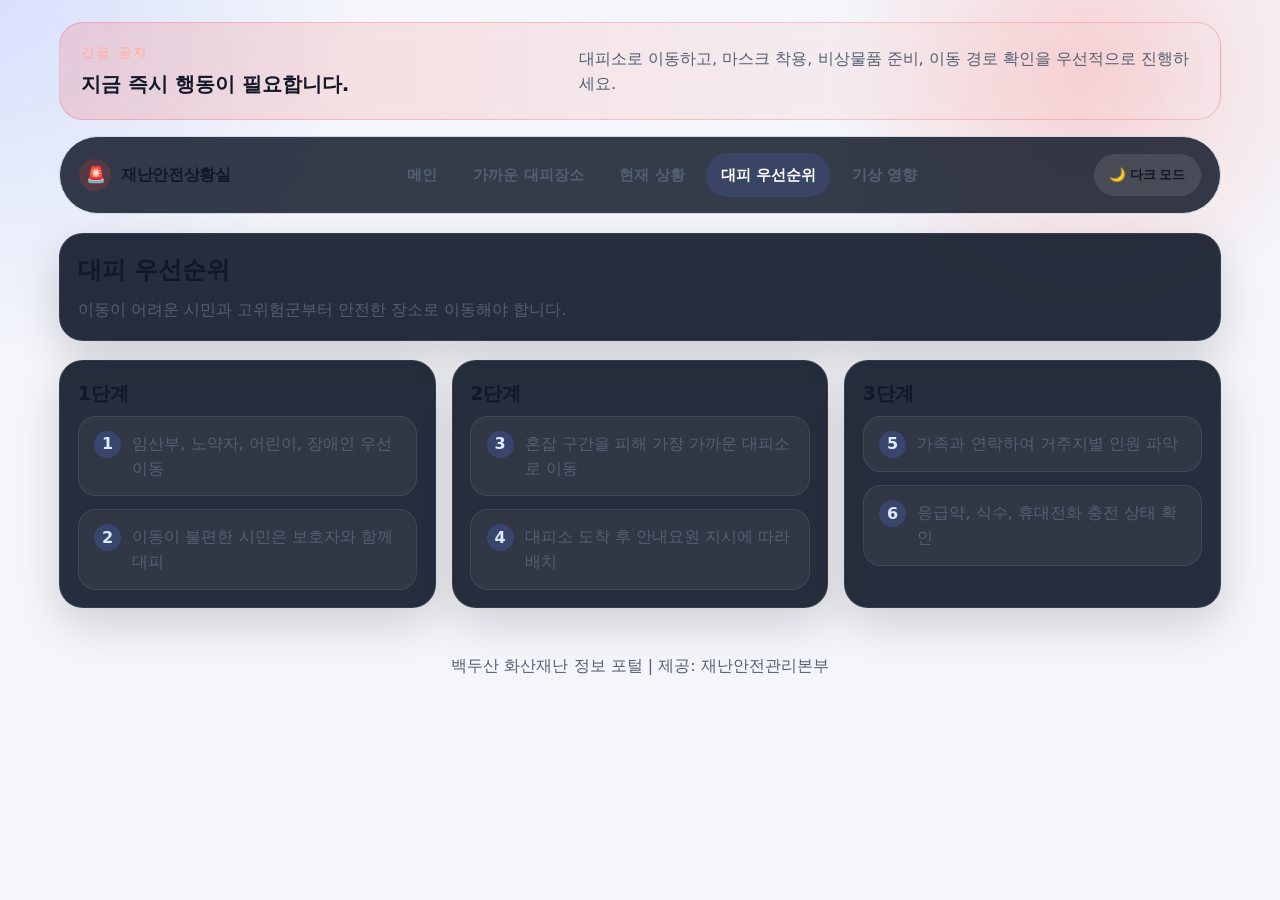
==== priority.html @ 3ed53e67 "페이지 추가 ㅇ" ====
<!DOCTYPE html>
<html lang="ko">
<head>
  <meta charset="UTF-8" />
  <meta name="viewport" content="width=device-width, initial-scale=1.0" />
  <title>대피 우선순위</title>
  <link rel="stylesheet" href="styles.css" />
</head>
<body data-page="priority">
  <div class="page-shell">
    <section class="notice-box" role="alert">
      <div>
        <p class="notice-label">긴급 공지</p>
        <h2>지금 즉시 행동이 필요합니다.</h2>
      </div>
      <p>대피소로 이동하고, 마스크 착용, 비상물품 준비, 이동 경로 확인을 우선적으로 진행하세요.</p>
    </section>

    <header class="site-header">
      <a class="brand" href="index.html">
        <span class="brand-mark">🚨</span>
        <span>재난안전상황실</span>
      </a>
      <nav class="top-nav" aria-label="주요 페이지">
        <a class="nav-link" href="index.html">메인</a>
        <a class="nav-link" href="shelters.html">가까운 대피장소</a>
        <a class="nav-link" href="status.html">현재 상황</a>
        <a class="nav-link active" href="priority.html">대피 우선순위</a>
        <a class="nav-link" href="weather.html">기상 영향</a>
      </nav>
      <button id="theme-toggle" class="theme-toggle" type="button">🌙</button>
    </header>

    <main class="main-content">
      <section class="page-section">
        <h2>대피 우선순위</h2>
        <p>이동이 어려운 시민과 고위험군부터 안전한 장소로 이동해야 합니다.</p>
      </section>

      <section class="detail-grid">
        <article class="detail-card">
          <h3>1단계</h3>
          <div class="priority-list">
            <div class="priority-item"><span class="priority-step">1</span><p>임산부, 노약자, 어린이, 장애인 우선 이동</p></div>
            <div class="priority-item"><span class="priority-step">2</span><p>이동이 불편한 시민은 보호자와 함께 대피</p></div>
          </div>
        </article>
        <article class="detail-card">
          <h3>2단계</h3>
          <div class="priority-list">
            <div class="priority-item"><span class="priority-step">3</span><p>혼잡 구간을 피해 가장 가까운 대피소로 이동</p></div>
            <div class="priority-item"><span class="priority-step">4</span><p>대피소 도착 후 안내요원 지시에 따라 배치</p></div>
          </div>
        </article>
        <article class="detail-card">
          <h3>3단계</h3>
          <div class="priority-list">
            <div class="priority-item"><span class="priority-step">5</span><p>가족과 연락하여 거주지별 인원 파악</p></div>
            <div class="priority-item"><span class="priority-step">6</span><p>응급약, 식수, 휴대전화 충전 상태 확인</p></div>
          </div>
        </article>
      </section>
    </main>

    <footer class="site-footer">
      <p>백두산 화산재난 정보 포털 | 제공: 재난안전관리본부</p>
    </footer>
  </div>

  <script src="script.js"></script>
</body>
</html>
---- styles.css ----
:root {
  --bg: #06070d;
  --surface: #0e1420;
  --surface-alt: #131b2e;
  --text: #f3f4f6;
  --muted: #9aa4b2;
  --danger: #ff3b30;
  --accent: #5b7cff;
  --accent-strong: #ff7a59;
  --border: rgba(255, 255, 255, 0.08);
}

[data-theme="light"] {
  --bg: #f4f6fb;
  --surface: #ffffff;
  --surface-alt: #eef2ff;
  --text: #111827;
  --muted: #526071;
  --danger: #b91c1c;
  --accent: #1d4ed8;
  --accent-strong: #ea580c;
  --border: #d2d9e4;
}

* {
  box-sizing: border-box;
}

html,
body {
  margin: 0;
  min-height: 100%;
  font-family: "Inter", system-ui, -apple-system, BlinkMacSystemFont, "Segoe UI", sans-serif;
  background: var(--bg);
  color: var(--text);
}

body {
  line-height: 1.6;
  background: radial-gradient(circle at top left, rgba(91, 124, 255, 0.18), transparent 24%),
    radial-gradient(circle at 85% 10%, rgba(255, 59, 48, 0.2), transparent 20%),
    var(--bg);
}

a {
  color: inherit;
  text-decoration: none;
}

img {
  max-width: 100%;
}

.page-shell {
  max-width: 1200px;
  margin: 0 auto;
  padding: 1.4rem 1.2rem 2.4rem;
}

.notice-box {
  display: flex;
  justify-content: space-between;
  align-items: center;
  gap: 1rem;
  padding: 1.2rem 1.3rem;
  border-radius: 24px;
  border: 1px solid rgba(255, 59, 48, 0.24);
  background: linear-gradient(90deg, rgba(255, 59, 48, 0.16), rgba(255, 255, 255, 0.04));
  backdrop-filter: blur(10px);
}

.notice-label {
  margin: 0 0 0.3rem;
  font-size: 0.8rem;
  font-weight: 800;
  letter-spacing: 0.16em;
  text-transform: uppercase;
  color: #ffb5aa;
}

.notice-box h2 {
  margin: 0;
  font-size: 1.25rem;
}

.notice-box p:last-child {
  margin: 0;
  max-width: 620px;
  color: var(--muted);
}

.site-header {
  display: flex;
  justify-content: space-between;
  align-items: center;
  gap: 1rem;
  margin-top: 1rem;
  padding: 1rem 1.2rem;
  border-radius: 999px;
  background: rgba(10, 18, 33, 0.82);
  border: 1px solid var(--border);
  backdrop-filter: blur(12px);
  position: sticky;
  top: 0.8rem;
  z-index: 10;
}

.brand {
  display: inline-flex;
  align-items: center;
  gap: 0.6rem;
  font-weight: 800;
  letter-spacing: -0.02em;
}

.brand-mark {
  display: inline-flex;
  align-items: center;
  justify-content: center;
  width: 2rem;
  height: 2rem;
  border-radius: 999px;
  background: rgba(255, 59, 48, 0.18);
}

.top-nav {
  display: flex;
  flex-wrap: wrap;
  gap: 0.45rem;
}

.nav-link {
  padding: 0.6rem 0.9rem;
  border-radius: 999px;
  color: var(--muted);
  font-size: 0.95rem;
  font-weight: 700;
  transition: background 0.2s ease, color 0.2s ease;
}

.nav-link:hover,
.nav-link.active {
  color: white;
  background: rgba(91, 124, 255, 0.16);
}

.theme-toggle {
  border: none;
  background: rgba(255, 255, 255, 0.1);
  color: var(--text);
  border-radius: 999px;
  padding: 0.75rem 0.95rem;
  font-weight: 700;
  cursor: pointer;
}

.main-content {
  display: grid;
  gap: 1.2rem;
  margin-top: 1.2rem;
}

.hero-panel {
  display: grid;
  grid-template-columns: 1.25fr 0.95fr;
  gap: 1.2rem;
  padding: 1.4rem;
  border-radius: 28px;
  background: linear-gradient(135deg, rgba(17, 24, 39, 0.98), rgba(13, 22, 41, 0.96));
  border: 1px solid rgba(255, 255, 255, 0.08);
  box-shadow: 0 24px 80px rgba(0, 0, 0, 0.24);
}

.hero-copy h1 {
  margin: 0 0 0.75rem;
  font-size: clamp(2rem, 4vw, 3.2rem);
  line-height: 1.05;
}

.hero-copy p {
  margin: 0;
  color: var(--muted);
  max-width: 620px;
}

.eyebrow {
  margin: 0 0 0.5rem;
  font-size: 0.8rem;
  font-weight: 800;
  letter-spacing: 0.18em;
  text-transform: uppercase;
  color: #ffb8b0;
}

.hero-actions {
  display: flex;
  flex-wrap: wrap;
  gap: 0.75rem;
  margin-top: 1rem;
}

.btn {
  display: inline-flex;
  align-items: center;
  justify-content: center;
  padding: 0.9rem 1.2rem;
  border-radius: 999px;
  font-weight: 800;
  transition: transform 0.2s ease, box-shadow 0.2s ease;
}

.btn:hover {
  transform: translateY(-2px);
  box-shadow: 0 16px 30px rgba(0, 0, 0, 0.18);
}

.btn-primary {
  background: linear-gradient(90deg, var(--danger), var(--accent-strong));
  color: white;
}

.btn-secondary {
  background: rgba(255, 255, 255, 0.1);
  color: white;
  border: 1px solid rgba(255, 255, 255, 0.12);
}

.hero-status {
  border-radius: 24px;
  padding: 1.2rem;
  background: rgba(255, 255, 255, 0.05);
  border: 1px solid rgba(255, 255, 255, 0.08);
}

.status-chip {
  display: inline-flex;
  padding: 0.4rem 0.8rem;
  border-radius: 999px;
  background: rgba(255, 59, 48, 0.2);
  color: #ffd8d8;
  font-size: 0.78rem;
  font-weight: 800;
  letter-spacing: 0.1em;
  text-transform: uppercase;
}

.hero-status h2 {
  margin: 0.75rem 0 0.2rem;
  font-size: 1.7rem;
}

.status-meta {
  margin: 0 0 0.6rem;
  color: var(--muted);
}

.hero-status p {
  margin: 0;
  color: var(--muted);
}

.status-list {
  margin: 0.9rem 0 0;
  padding-left: 1rem;
  color: #eef3ff;
}

.status-list li + li {
  margin-top: 0.4rem;
}

.quick-grid,
.info-grid,
.detail-grid,
.status-grid,
.weather-grid {
  display: grid;
  gap: 1rem;
}

.quick-grid {
  grid-template-columns: repeat(4, minmax(0, 1fr));
}

.info-grid {
  grid-template-columns: repeat(3, minmax(0, 1fr));
}

.detail-grid,
.status-grid,
.weather-grid {
  grid-template-columns: repeat(3, minmax(0, 1fr));
}

.quick-card,
.info-card,
.detail-card,
.map-card,
.status-card,
.weather-card,
.page-section,
.slide-shell,
.map-panel {
  border-radius: 24px;
  border: 1px solid rgba(255, 255, 255, 0.08);
  background: rgba(10, 18, 33, 0.88);
  box-shadow: 0 16px 45px rgba(0, 0, 0, 0.16);
}

.quick-card,
.info-card,
.detail-card,
.map-card,
.status-card,
.weather-card,
.page-section {
  padding: 1.1rem;
}

.quick-card h3,
.info-card h3,
.detail-card h3,
.map-card h3,
.status-card h3,
.weather-card h3,
.page-section h2 {
  margin-top: 0;
  margin-bottom: 0.45rem;
}

.quick-card p,
.info-card p,
.detail-card p,
.map-card p,
.status-card p,
.weather-card p,
.page-section p,
.page-section li {
  margin: 0;
  color: var(--muted);
}

.quick-card:hover {
  transform: translateY(-2px);
  border-color: rgba(91, 124, 255, 0.28);
}

.slide-shell {
  padding: 1.2rem;
}

.slide-header {
  display: flex;
  justify-content: space-between;
  align-items: center;
  gap: 1rem;
  margin-bottom: 0.9rem;
}

.slide-controls {
  display: flex;
  gap: 0.6rem;
}

.slide-btn {
  width: 2.8rem;
  height: 2.8rem;
  border: 1px solid rgba(255, 255, 255, 0.16);
  border-radius: 999px;
  background: rgba(255, 255, 255, 0.08);
  color: white;
  cursor: pointer;
}

.slide-deck {
  display: flex;
  gap: 1rem;
  overflow-x: auto;
  padding-bottom: 0.25rem;
  scroll-snap-type: x mandatory;
}

.slide-deck::-webkit-scrollbar {
  height: 10px;
}

.slide-deck::-webkit-scrollbar-thumb {
  background: rgba(255, 255, 255, 0.16);
  border-radius: 999px;
}

.slide-card {
  min-width: 270px;
  flex: 0 0 40%;
  scroll-snap-align: start;
  border-radius: 20px;
  padding: 1rem;
  background: linear-gradient(180deg, rgba(255, 255, 255, 0.05), rgba(91, 124, 255, 0.12));
  border: 1px solid rgba(255, 255, 255, 0.08);
}

.slide-tag {
  display: inline-flex;
  padding: 0.38rem 0.7rem;
  border-radius: 999px;
  background: rgba(59, 130, 246, 0.18);
  color: #bfdbfe;
  font-size: 0.78rem;
  font-weight: 700;
  text-transform: uppercase;
  letter-spacing: 0.08em;
}

.slide-card h3 {
  margin: 0.7rem 0 0.35rem;
}

.slide-footer {
  display: flex;
  flex-wrap: wrap;
  gap: 0.45rem;
  margin-top: 0.8rem;
}

.chip {
  display: inline-flex;
  padding: 0.35rem 0.65rem;
  border-radius: 999px;
  font-size: 0.76rem;
  font-weight: 700;
}

.chip.warning { background: rgba(255, 59, 48, 0.18); color: #ffd5d1; }
.chip.alert { background: rgba(255, 166, 0, 0.16); color: #ffd49d; }
.chip.caution { background: rgba(251, 191, 36, 0.16); color: #fde68a; }
.chip.info { background: rgba(59, 130, 246, 0.16); color: #bfdbfe; }

.detail-list,
.priority-list,
.timeline {
  display: grid;
  gap: 0.8rem;
}

.detail-item,
.priority-item,
.timeline-item {
  display: flex;
  align-items: flex-start;
  gap: 0.7rem;
  padding: 0.85rem 0.95rem;
  border-radius: 18px;
  background: rgba(255, 255, 255, 0.05);
  border: 1px solid rgba(255, 255, 255, 0.08);
}

.detail-dot,
.priority-step {
  width: 1.7rem;
  height: 1.7rem;
  display: inline-flex;
  align-items: center;
  justify-content: center;
  border-radius: 999px;
  background: rgba(91, 124, 255, 0.22);
  color: #dbeafe;
  font-weight: 800;
  flex-shrink: 0;
}

.map-shell {
  display: grid;
  grid-template-columns: 1.35fr 0.9fr;
  gap: 1rem;
}

.map-panel {
  padding: 1.1rem;
}

.map-frame {
  width: 100%;
  min-height: 360px;
  border-radius: 20px;
  overflow: hidden;
  background: #0b1828;
}

.map-info {
  display: grid;
  gap: 0.85rem;
}

.site-footer {
  margin-top: 1.2rem;
  padding: 0.6rem 0 0.2rem;
  text-align: center;
  color: var(--muted);
}

@media (max-width: 960px) {
  .quick-grid {
    grid-template-columns: repeat(2, minmax(0, 1fr));
  }

  .hero-panel,
  .map-shell,
  .info-grid,
  .detail-grid,
  .status-grid,
  .weather-grid {
    grid-template-columns: 1fr;
  }
}

@media (max-width: 720px) {
  .page-shell {
    padding: 1rem;
  }

  .site-header,
  .notice-box {
    flex-direction: column;
    align-items: flex-start;
  }

  .top-nav {
    gap: 0.45rem;
  }

  .quick-grid {
    grid-template-columns: 1fr;
  }

  .slide-card {
    flex-basis: 80%;
  }
}
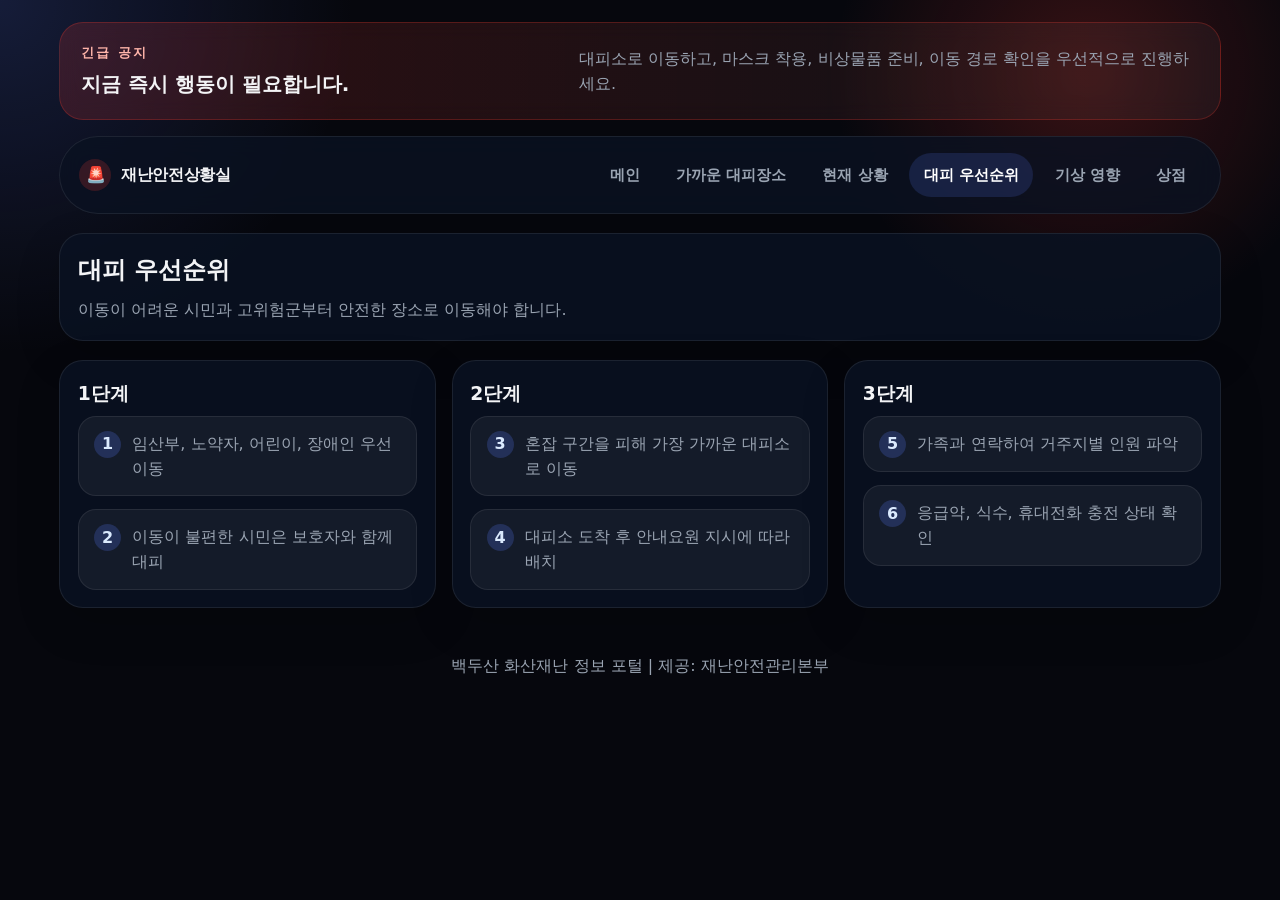
==== commit 4ca15a5d: "구매 페이지 추가" ====
--- a/priority.html
+++ b/priority.html
@@ -27,6 +27,7 @@
         <a class="nav-link" href="status.html">현재 상황</a>
         <a class="nav-link active" href="priority.html">대피 우선순위</a>
         <a class="nav-link" href="weather.html">기상 영향</a>
+        <a class="nav-link" href="store.html">상점</a>
       </nav>
       <button id="theme-toggle" class="theme-toggle" type="button">🌙</button>
     </header>
--- a/styles.css
+++ b/styles.css
@@ -10,18 +10,6 @@
   --border: rgba(255, 255, 255, 0.08);
 }
 
-[data-theme="light"] {
-  --bg: #f4f6fb;
-  --surface: #ffffff;
-  --surface-alt: #eef2ff;
-  --text: #111827;
-  --muted: #526071;
-  --danger: #b91c1c;
-  --accent: #1d4ed8;
-  --accent-strong: #ea580c;
-  --border: #d2d9e4;
-}
-
 * {
   box-sizing: border-box;
 }
@@ -49,6 +37,10 @@
 
 img {
   max-width: 100%;
+}
+
+[hidden] {
+  display: none !important;
 }
 
 .page-shell {
@@ -307,6 +299,352 @@
   box-shadow: 0 16px 45px rgba(0, 0, 0, 0.16);
 }
 
+.products-section {
+  padding: 1.4rem;
+  border-radius: 28px;
+  border: 1px solid rgba(255, 255, 255, 0.08);
+  background: linear-gradient(135deg, rgba(10, 18, 33, 0.96), rgba(14, 24, 44, 0.92));
+}
+
+.section-heading {
+  display: flex;
+  justify-content: space-between;
+  align-items: end;
+  gap: 1rem;
+  margin-bottom: 1rem;
+}
+
+.section-heading h2 {
+  margin: 0;
+  font-size: 1.4rem;
+}
+
+.section-heading > p {
+  margin: 0;
+  color: var(--muted);
+  max-width: 280px;
+}
+
+.product-grid {
+  display: grid;
+  grid-template-columns: repeat(3, minmax(0, 1fr));
+  gap: 1rem;
+}
+
+.product-card {
+  overflow: hidden;
+  border-radius: 22px;
+  border: 1px solid rgba(255, 255, 255, 0.08);
+  background: rgba(255, 255, 255, 0.04);
+}
+
+.product-card img {
+  display: block;
+  width: 100%;
+  height: 180px;
+  object-fit: cover;
+}
+
+.product-body {
+  padding: 1rem;
+}
+
+.product-body h3 {
+  margin: 0 0 0.4rem;
+  font-size: 1.06rem;
+}
+
+.product-body p {
+  margin: 0 0 0.9rem;
+  color: var(--muted);
+  font-size: 0.95rem;
+}
+
+.product-footer {
+  display: flex;
+  align-items: center;
+  justify-content: space-between;
+  gap: 0.75rem;
+}
+
+.price {
+  font-size: 1.05rem;
+  font-weight: 800;
+  color: #ffd8a8;
+}
+
+.modal-backdrop {
+  position: fixed;
+  inset: 0;
+  display: none;
+  place-items: center;
+  padding: 1rem;
+  background: rgba(3, 7, 18, 0.72);
+  backdrop-filter: blur(6px);
+  z-index: 50;
+}
+
+.modal-card {
+  position: relative;
+  width: min(100%, 460px);
+  padding: 1.3rem;
+  border-radius: 24px;
+  background: linear-gradient(135deg, rgba(10, 18, 33, 0.98), rgba(18, 25, 43, 0.95));
+  border: 1px solid rgba(255, 255, 255, 0.12);
+  box-shadow: 0 24px 70px rgba(0, 0, 0, 0.3);
+}
+
+.modal-close {
+  position: absolute;
+  top: 0.85rem;
+  right: 0.85rem;
+  border: none;
+  background: rgba(255, 255, 255, 0.1);
+  color: white;
+  width: 2rem;
+  height: 2rem;
+  border-radius: 999px;
+  cursor: pointer;
+}
+
+.checkout-summary {
+  display: flex;
+  justify-content: space-between;
+  align-items: center;
+  padding: 0.8rem 0;
+  border-bottom: 1px solid rgba(255, 255, 255, 0.08);
+}
+
+.checkout-form {
+  display: grid;
+  gap: 0.85rem;
+  margin-top: 1rem;
+}
+
+.checkout-form label {
+  display: grid;
+  gap: 0.35rem;
+  color: var(--muted);
+  font-size: 0.95rem;
+}
+
+.checkout-form input {
+  width: 100%;
+  padding: 0.8rem 0.9rem;
+  border-radius: 12px;
+  border: 1px solid rgba(255, 255, 255, 0.12);
+  background: rgba(255, 255, 255, 0.06);
+  color: white;
+}
+
+.full-width {
+  width: 100%;
+}
+
+.success-card {
+  text-align: center;
+}
+
+.success-product {
+  margin: 0.6rem 0 1rem;
+  font-weight: 700;
+  color: #ffd8a8;
+}
+
+body.modal-open {
+  overflow: hidden;
+}
+
+.store-hero {
+  display: flex;
+  justify-content: space-between;
+  align-items: center;
+  gap: 1rem;
+  padding: 1.4rem;
+  border-radius: 28px;
+  border: 1px solid rgba(255, 255, 255, 0.08);
+  background: linear-gradient(135deg, rgba(17, 24, 39, 0.98), rgba(13, 22, 41, 0.96));
+}
+
+.store-hero h1 {
+  margin: 0 0 0.6rem;
+  font-size: clamp(1.7rem, 3vw, 2.4rem);
+}
+
+.store-hero p {
+  margin: 0;
+  color: var(--muted);
+  max-width: 620px;
+}
+
+.store-summary {
+  display: grid;
+  grid-template-columns: repeat(3, minmax(0, 1fr));
+  gap: 0.75rem;
+  min-width: 320px;
+}
+
+.store-summary > div {
+  padding: 0.9rem;
+  border-radius: 16px;
+  background: rgba(255, 255, 255, 0.05);
+  border: 1px solid rgba(255, 255, 255, 0.08);
+}
+
+.store-summary strong {
+  display: block;
+  font-size: 1rem;
+}
+
+.store-summary span {
+  display: block;
+  color: var(--muted);
+  font-size: 0.9rem;
+}
+
+.product-grid {
+  display: grid;
+  grid-template-columns: repeat(3, minmax(0, 1fr));
+  gap: 1rem;
+  margin-top: 1rem;
+}
+
+.product-card {
+  overflow: hidden;
+  border-radius: 22px;
+  border: 1px solid rgba(255, 255, 255, 0.08);
+  background: rgba(255, 255, 255, 0.04);
+}
+
+.product-card img {
+  display: block;
+  width: 100%;
+  height: 180px;
+  object-fit: cover;
+}
+
+.product-body {
+  padding: 1rem;
+}
+
+.product-body h3 {
+  margin: 0 0 0.4rem;
+  font-size: 1.06rem;
+}
+
+.product-body p {
+  margin: 0 0 0.9rem;
+  color: var(--muted);
+  font-size: 0.95rem;
+}
+
+.product-footer {
+  display: flex;
+  align-items: center;
+  justify-content: space-between;
+  gap: 0.75rem;
+}
+
+.price {
+  font-size: 1.05rem;
+  font-weight: 800;
+  color: #ffd8a8;
+}
+
+.modal-backdrop {
+  position: fixed;
+  inset: 0;
+  display: grid;
+  place-items: center;
+  padding: 1rem;
+  background: rgba(3, 7, 18, 0.72);
+  backdrop-filter: blur(6px);
+  z-index: 50;
+}
+
+.modal-card {
+  position: relative;
+  width: min(100%, 460px);
+  padding: 1.3rem;
+  border-radius: 24px;
+  background: linear-gradient(135deg, rgba(10, 18, 33, 0.98), rgba(18, 25, 43, 0.95));
+  border: 1px solid rgba(255, 255, 255, 0.12);
+  box-shadow: 0 24px 70px rgba(0, 0, 0, 0.3);
+}
+
+.modal-close {
+  position: absolute;
+  top: 0.85rem;
+  right: 0.85rem;
+  border: none;
+  background: rgba(255, 255, 255, 0.1);
+  color: white;
+  width: 2rem;
+  height: 2rem;
+  border-radius: 999px;
+  cursor: pointer;
+}
+
+.checkout-summary {
+  display: flex;
+  justify-content: space-between;
+  align-items: center;
+  padding: 0.8rem 0;
+  border-bottom: 1px solid rgba(255, 255, 255, 0.08);
+}
+
+.checkout-form {
+  display: grid;
+  gap: 0.85rem;
+  margin-top: 1rem;
+}
+
+.checkout-form label {
+  display: grid;
+  gap: 0.35rem;
+  color: var(--muted);
+  font-size: 0.95rem;
+}
+
+.checkout-form input {
+  width: 100%;
+  padding: 0.8rem 0.9rem;
+  border-radius: 12px;
+  border: 1px solid rgba(255, 255, 255, 0.12);
+  background: rgba(255, 255, 255, 0.06);
+  color: white;
+}
+
+.full-width {
+  width: 100%;
+}
+
+.success-card {
+  text-align: center;
+}
+
+.success-product {
+  margin: 0.6rem 0 1rem;
+  font-weight: 700;
+  color: #ffd8a8;
+}
+
+@media (max-width: 860px) {
+  .store-hero {
+    flex-direction: column;
+    align-items: flex-start;
+  }
+
+  .store-summary {
+    min-width: 0;
+    width: 100%;
+  }
+
+  .product-grid {
+    grid-template-columns: 1fr;
+  }
+}
+
 .quick-card,
 .info-card,
 .detail-card,
